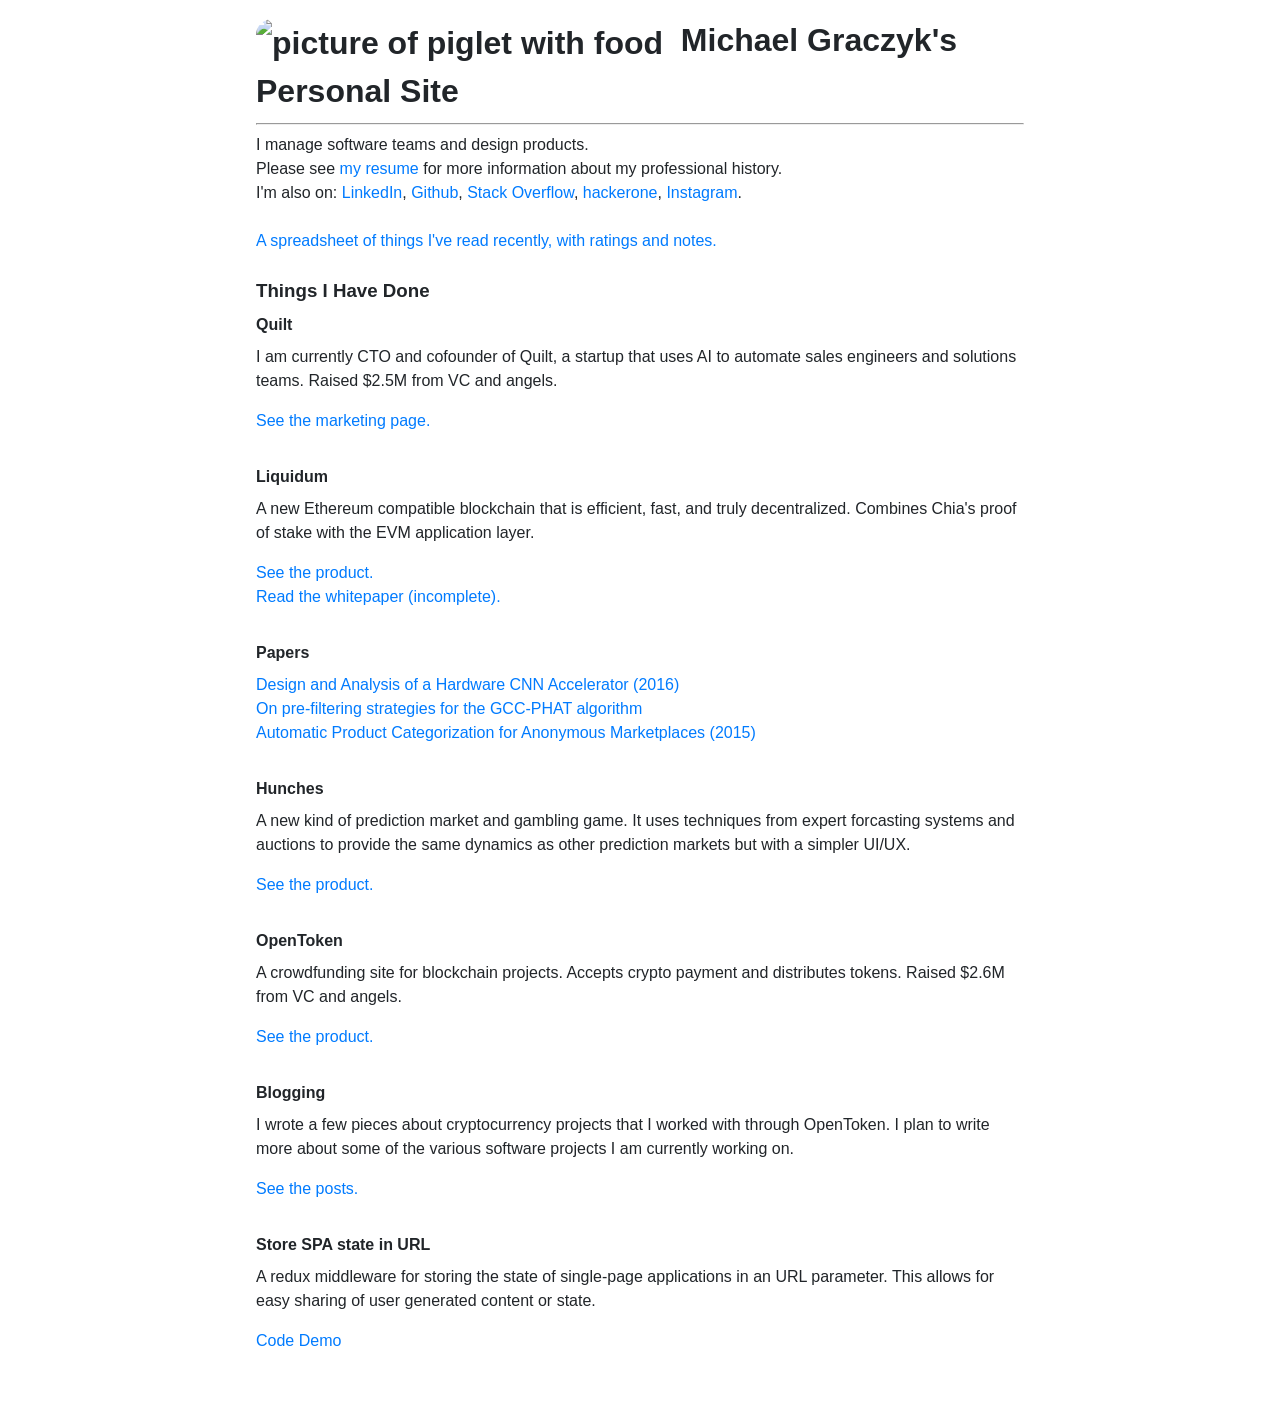
==== docs/index.html @ e1681309 "Remove broken link" ====
<!DOCTYPE html>
<html lang="en">
  <head>
    <script async src="https://www.googletagmanager.com/gtag/js?id=G-DSFK9EL29Q"></script>
    <script>
      window.dataLayer = window.dataLayer || [];
      function gtag(){dataLayer.push(arguments);}
      gtag('js', new Date());
      gtag('config', 'G-DSFK9EL29Q');
    </script>
    <script type="text/javascript">
        (function(c,l,a,r,i,t,y){
            c[a]=c[a]||function(){(c[a].q=c[a].q||[]).push(arguments)};
            t=l.createElement(r);t.async=1;t.src="https://www.clarity.ms/tag/"+i;
            y=l.getElementsByTagName(r)[0];y.parentNode.insertBefore(t,y);
        })(window, document, "clarity", "script", "rk7q03vfmf");
    </script>

    <meta charset="UTF-8">
    <meta name="viewport" content="width=device-width, initial-scale=1, shrink-to-fit=no">
    <meta name="description" content="Michael Graczyk's Personal Website">
    <link rel="icon" type="image/x-icon" href="favicon.ico" >
    <title>Michael Graczyk - Personal Site</title>
    <style>
      *,::after,::before{box-sizing:border-box}html{font-family:sans-serif;line-height:1.15;-webkit-text-size-adjust:100%;-webkit-tap-highlight-color:transparent}article,aside,figcaption,figure,footer,header,hgroup,main,nav,section{display:block}body{margin:0;font-family:-apple-system,BlinkMacSystemFont,"Segoe UI",Roboto,"Helvetica Neue",Arial,"Noto Sans",sans-serif,"Apple Color Emoji","Segoe UI Emoji","Segoe UI Symbol","Noto Color Emoji";font-size:1rem;font-weight:400;line-height:1.5;color:#212529;text-align:left;background-color:#fff}[tabindex="-1"]:focus{outline:0!important}hr{box-sizing:content-box;height:0;overflow:visible}h1,h2,h3,h4,h5,h6{margin-top:0;margin-bottom:.5rem}p{margin-top:0;margin-bottom:1rem}abbr[data-original-title],abbr[title]{text-decoration:underline;-webkit-text-decoration:underline dotted;text-decoration:underline dotted;cursor:help;border-bottom:0;-webkit-text-decoration-skip-ink:none;text-decoration-skip-ink:none}address{margin-bottom:1rem;font-style:normal;line-height:inherit}dl,ol,ul{margin-top:0;margin-bottom:1rem}ol ol,ol ul,ul ol,ul ul{margin-bottom:0}dt{font-weight:700}dd{margin-bottom:.5rem;margin-left:0}blockquote{margin:0 0 1rem}b,strong{font-weight:bolder}small{font-size:80%}sub,sup{position:relative;font-size:75%;line-height:0;vertical-align:baseline}sub{bottom:-.25em}sup{top:-.5em}a{color:#007bff;text-decoration:none;background-color:transparent}a:hover{color:#0056b3;text-decoration:underline}a:not([href]):not([tabindex]){color:inherit;text-decoration:none}a:not([href]):not([tabindex]):focus,a:not([href]):not([tabindex]):hover{color:inherit;text-decoration:none}a:not([href]):not([tabindex]):focus{outline:0}code,kbd,pre,samp{font-family:SFMono-Regular,Menlo,Monaco,Consolas,"Liberation Mono","Courier New",monospace;font-size:1em}pre{margin-top:0;margin-bottom:1rem;overflow:auto}figure{margin:0 0 1rem}img{vertical-align:middle;border-style:none}svg{overflow:hidden;vertical-align:middle}table{border-collapse:collapse}caption{padding-top:.75rem;padding-bottom:.75rem;color:#6c757d;text-align:left;caption-side:bottom}th{text-align:inherit}label{display:inline-block;margin-bottom:.5rem}button{border-radius:0}button:focus{outline:1px dotted;outline:5px auto -webkit-focus-ring-color}button,input,optgroup,select,textarea{margin:0;font-family:inherit;font-size:inherit;line-height:inherit}button,input{overflow:visible}button,select{text-transform:none}select{word-wrap:normal}[type=button],[type=reset],[type=submit],button{-webkit-appearance:button}[type=button]:not(:disabled),[type=reset]:not(:disabled),[type=submit]:not(:disabled),button:not(:disabled){cursor:pointer}[type=button]::-moz-focus-inner,[type=reset]::-moz-focus-inner,[type=submit]::-moz-focus-inner,button::-moz-focus-inner{padding:0;border-style:none}input[type=checkbox],input[type=radio]{box-sizing:border-box;padding:0}input[type=date],input[type=datetime-local],input[type=month],input[type=time]{-webkit-appearance:listbox}textarea{overflow:auto;resize:vertical}fieldset{min-width:0;padding:0;margin:0;border:0}legend{display:block;width:100%;max-width:100%;padding:0;margin-bottom:.5rem;font-size:1.5rem;line-height:inherit;color:inherit;white-space:normal}progress{vertical-align:baseline}[type=number]::-webkit-inner-spin-button,[type=number]::-webkit-outer-spin-button{height:auto}[type=search]{outline-offset:-2px;-webkit-appearance:none}[type=search]::-webkit-search-decoration{-webkit-appearance:none}::-webkit-file-upload-button{font:inherit;-webkit-appearance:button}output{display:inline-block}summary{display:list-item;cursor:pointer}template{display:none}[hidden]{display:none!important}
      body { padding: 1em; max-width: 800px; margin: auto; }
      ul,li { padding: 0; margin: 0; }
      li { list-style: none; margin-bottom: 2em; }
    </style>
  </head>

  <body>
    <h1>
      <img src="/img/pig_lq.jpg" height=64 width=64 alt="picture of piglet with food" style="height: 2em; border-radius: 0.5em"></img>&nbsp;
      Michael Graczyk's Personal Site</h1>
    <hr />

    I manage software teams and design products.
    <br />
    Please see <a href="/resume" target="_blank">my resume</a> for more
    information about my professional history.
    <br />
    I'm also on:
      <a href="https://www.linkedin.com/in/michaelgraczyk/" target="_blank">LinkedIn</a>,
      <a href="https://github.com/mgraczyk" target="_blank">Github</a>,
      <a href="https://stackoverflow.com/users/1301879/michael-graczyk" target="_blank">Stack Overflow</a>,
      <a href="https://hackerone.com/mgraczyk" target="_blank">hackerone</a>,
      <a href="https://www.instagram.com/michael_graczyk/" target="_blank">Instagram</a>.
    <br />
    <br />

    <section>
      <a href="https://docs.google.com/spreadsheets/d/1Vsvkgyxfr_QcNHt5Z4bSEWij8FGtlfr-oILsbMBtjNk" target="_blank">
        A spreadsheet of things I've read recently, with ratings and notes.</a>
    </section>
    <br />

    <section>
      <h3>Things I Have Done</h3>
      <ul>
      <li>
        <h4>Quilt</h4>
        <p>
        I am currently CTO and cofounder of Quilt, a startup that uses AI to automate sales engineers and solutions teams.
        Raised $2.5M from VC and angels.
        </p>

        <p>
        <a href="https://quilt.app" target="_blank">See the marketing page.</a>
        </p>
      </li>

      <li>
        <h4>Liquidum</h4>
        <p>
        A new Ethereum compatible blockchain that is efficient, fast, and truly decentralized. Combines Chia's proof of stake with the EVM application layer.
        </p>

        <p>
        <a href="https://liquidum.org" target="_blank">See the product.</a>
        <br />
        <a href="/liquidum_whitepaper.pdf" target="_blank">Read the whitepaper (incomplete).</a>
        </p>
      </li>

      <li>
        <h4>Papers</h4>

        <p>
        <a href="https://www.semanticscholar.org/paper/Design-and-Analysis-of-a-Hardware-CNN-Accelerator-Kiningham/fbee8198a25a9594707ccb02f3fdfd80cbac13ba" target="_blank">Design and Analysis of a Hardware CNN Accelerator (2016)</a>
        <br/>
        <a href="https://ieeexplore.ieee.org/abstract/document/7602964" target="_blank">On pre-filtering strategies for the GCC-PHAT algorithm</a>
        <br/>
        <a href="http://cs229.stanford.edu/proj2015/184_report.pdf" target="_blank">Automatic Product Categorization for Anonymous Marketplaces (2015)</a>
        </p>
      </li>

      <li>
        <h4>Hunches</h4>
        <p>
        A new kind of prediction market and gambling game.
        It uses techniques from expert forcasting systems and auctions to provide the same dynamics as other prediction markets but with a simpler UI/UX.
        </p>

        <p>
        <a href="https://hunches.app" target="_blank">See the product.</a>
        </p>
      </li>

      <li>
        <h4>OpenToken</h4>
        <p>
        A crowdfunding site for blockchain projects. Accepts crypto payment and distributes tokens.
        Raised $2.6M from VC and angels.
        </p>

        <p>
        <a href="https://app.opentoken.com" target="_blank">See the product.</a>
        </p>
      </li>

      <li>
        <h4>Blogging</h4>
        <p>
        I wrote a few pieces about cryptocurrency projects that I worked with through OpenToken.
        I plan to write more about some of the various software projects I am currently working on.
        </p>

        <p>
        <a href="https://medium.com/@graczyk" target="_blank">See the posts.</a>
        </p>
      </li>

      <li>
        <h4>Store SPA state in URL</h4>
        <p>
        A redux middleware for storing the state of single-page applications in
        an URL parameter. This allows for easy sharing of user generated content
        or state.
        </p>

        <p>
        <a href="https://github.com/mgraczyk/redux-url-store" target="_blank">Code</a>
        <a href="https://mgraczyk.github.io/redux-url-store/examples/calculator/build/" target="_blank">Demo</a>
        </p>
      </li>

      </ul>
    </section>
  </body>
</html>
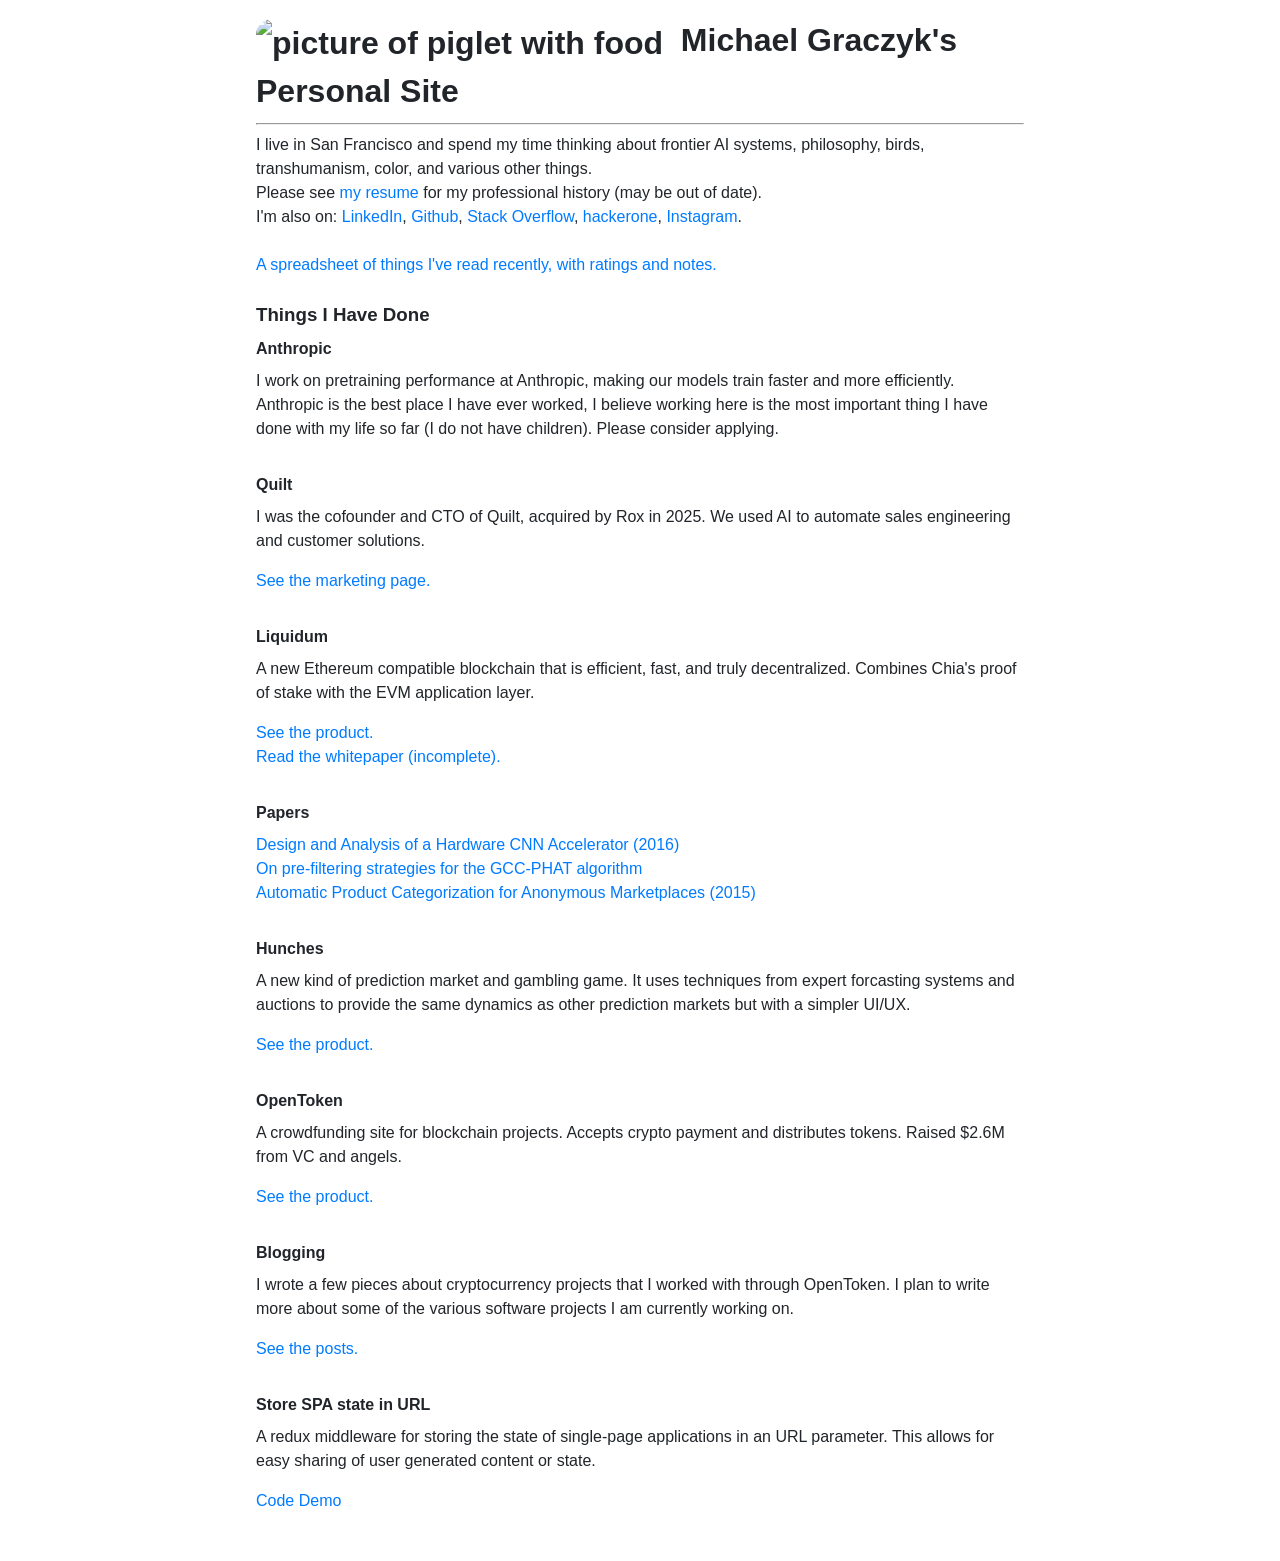
==== commit 4e607f12: "Update website" ====
--- a/docs/index.html
+++ b/docs/index.html
@@ -2,18 +2,22 @@
 <html lang="en">
   <head>
     <script async src="https://www.googletagmanager.com/gtag/js?id=G-DSFK9EL29Q"></script>
-    <script>
+    <script type="text/javascript">
       window.dataLayer = window.dataLayer || [];
       function gtag(){dataLayer.push(arguments);}
       gtag('js', new Date());
       gtag('config', 'G-DSFK9EL29Q');
-    </script>
-    <script type="text/javascript">
-        (function(c,l,a,r,i,t,y){
-            c[a]=c[a]||function(){(c[a].q=c[a].q||[]).push(arguments)};
-            t=l.createElement(r);t.async=1;t.src="https://www.clarity.ms/tag/"+i;
-            y=l.getElementsByTagName(r)[0];y.parentNode.insertBefore(t,y);
-        })(window, document, "clarity", "script", "rk7q03vfmf");
+
+      (function(c,l,a,r,i,t,y){
+          c[a]=c[a]||function(){(c[a].q=c[a].q||[]).push(arguments)};
+          t=l.createElement(r);t.async=1;t.src="https://www.clarity.ms/tag/"+i;
+          y=l.getElementsByTagName(r)[0];y.parentNode.insertBefore(t,y);
+      })(window, document, "clarity", "script", "rk7q03vfmf");
+
+      !function(e,t,n,s,u,a){e.twq||(s=e.twq=function(){s.exe?s.exe.apply(s,arguments):s.queue.push(arguments);
+      },s.version='1.1',s.queue=[],u=t.createElement(n),u.async=!0,u.src='https://static.ads-twitter.com/uwt.js',
+      a=t.getElementsByTagName(n)[0],a.parentNode.insertBefore(u,a))}(window,document,'script');
+      twq('config','q18x9');
     </script>
 
     <meta charset="UTF-8">
@@ -35,10 +39,11 @@
       Michael Graczyk's Personal Site</h1>
     <hr />
 
-    I manage software teams and design products.
+    I live in San Francisco and spend my time thinking about frontier AI
+    systems, philosophy, birds, transhumanism, color, and various other things.
     <br />
-    Please see <a href="/resume" target="_blank">my resume</a> for more
-    information about my professional history.
+    Please see <a href="/resume" target="_blank">my resume</a> for my
+    professional history (may be out of date).
     <br />
     I'm also on:
       <a href="https://www.linkedin.com/in/michaelgraczyk/" target="_blank">LinkedIn</a>,
@@ -59,10 +64,21 @@
       <h3>Things I Have Done</h3>
       <ul>
       <li>
+        <h4>Anthropic</h4>
+        <p>
+        I work on pretraining performance at Anthropic, making our models train
+        faster and more efficiently.<br>
+        Anthropic is the best place I have ever worked, I believe working here
+        is the most important thing I have done with my life so far (I do not
+        have children). Please consider applying.
+        </p>
+      </li>
+
+      <li>
         <h4>Quilt</h4>
         <p>
-        I am currently CTO and cofounder of Quilt, a startup that uses AI to automate sales engineers and solutions teams.
-        Raised $2.5M from VC and angels.
+        I was the cofounder and CTO of Quilt, acquired by Rox in 2025.
+        We used AI to automate sales engineering and customer solutions.
         </p>
 
         <p>
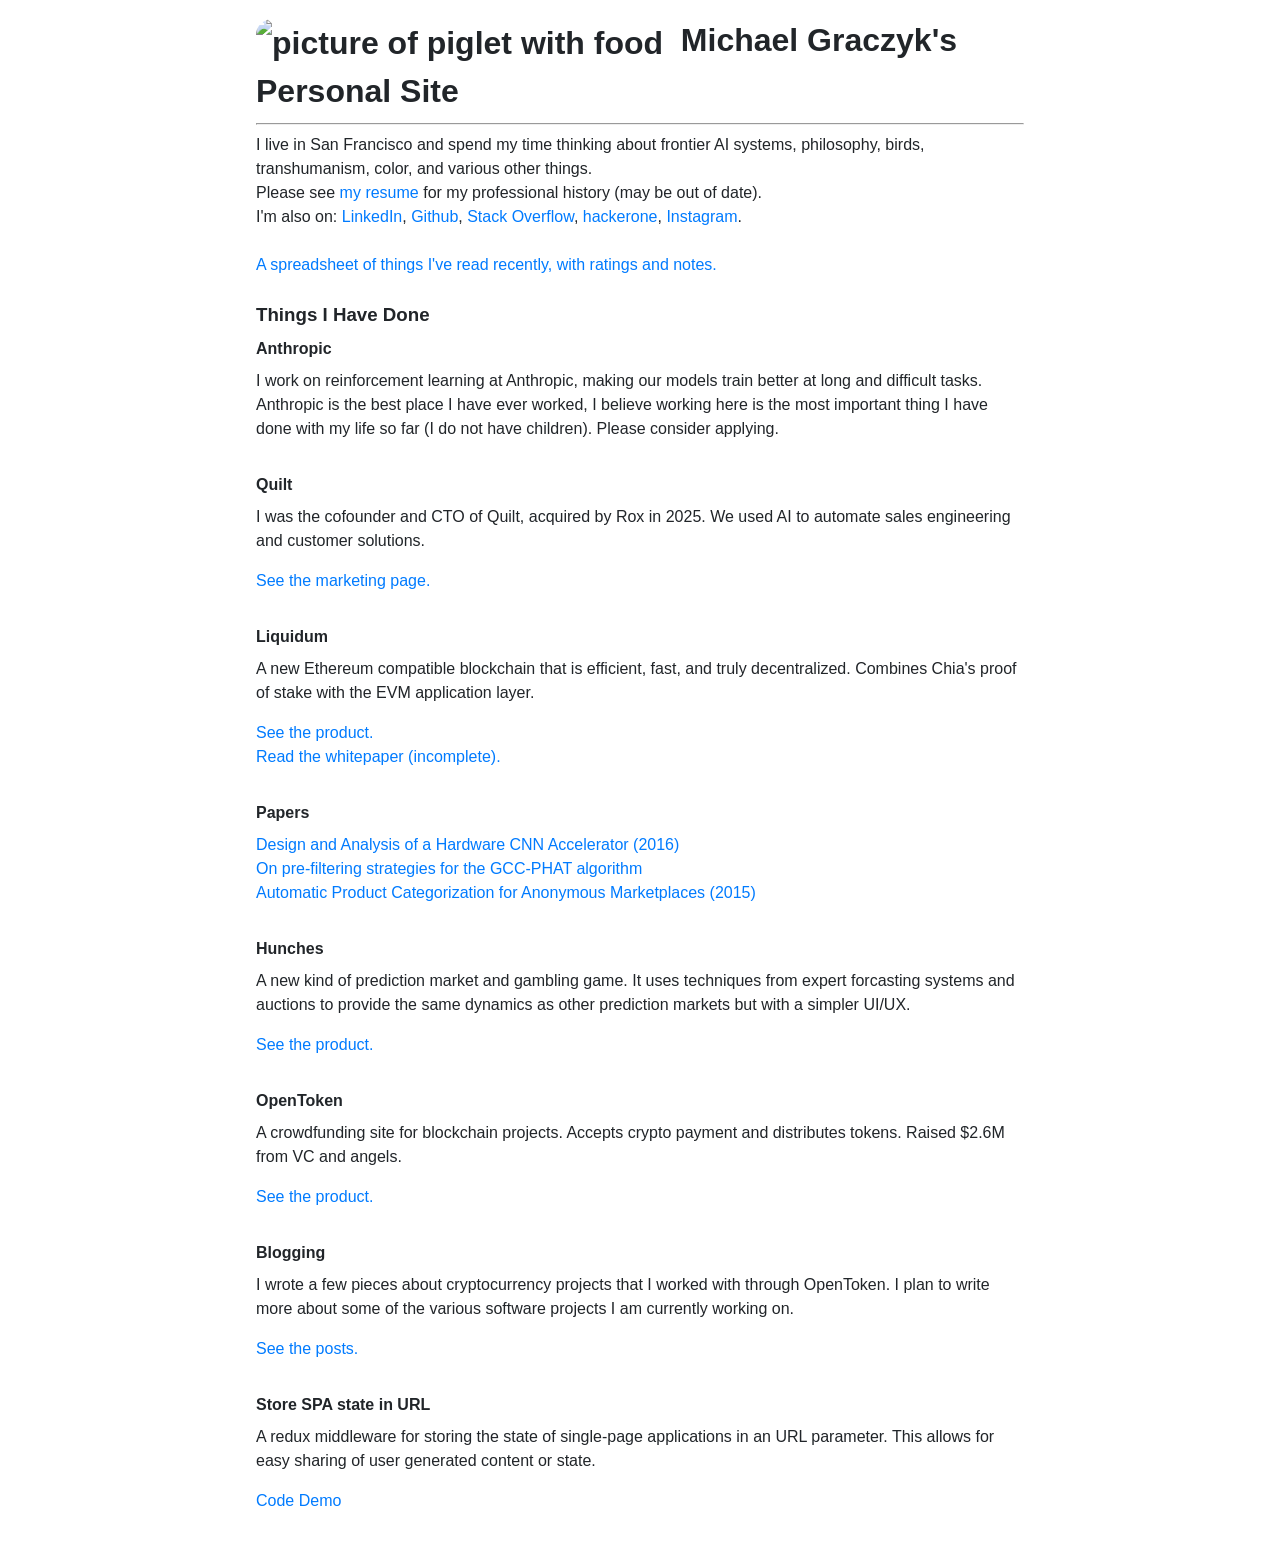
==== commit c4679a7e: "Update website" ====
--- a/docs/index.html
+++ b/docs/index.html
@@ -66,8 +66,8 @@
       <li>
         <h4>Anthropic</h4>
         <p>
-        I work on pretraining performance at Anthropic, making our models train
-        faster and more efficiently.<br>
+        I work on reinforcement learning at Anthropic, making our models train
+        better at long and difficult tasks.<br>
         Anthropic is the best place I have ever worked, I believe working here
         is the most important thing I have done with my life so far (I do not
         have children). Please consider applying.
